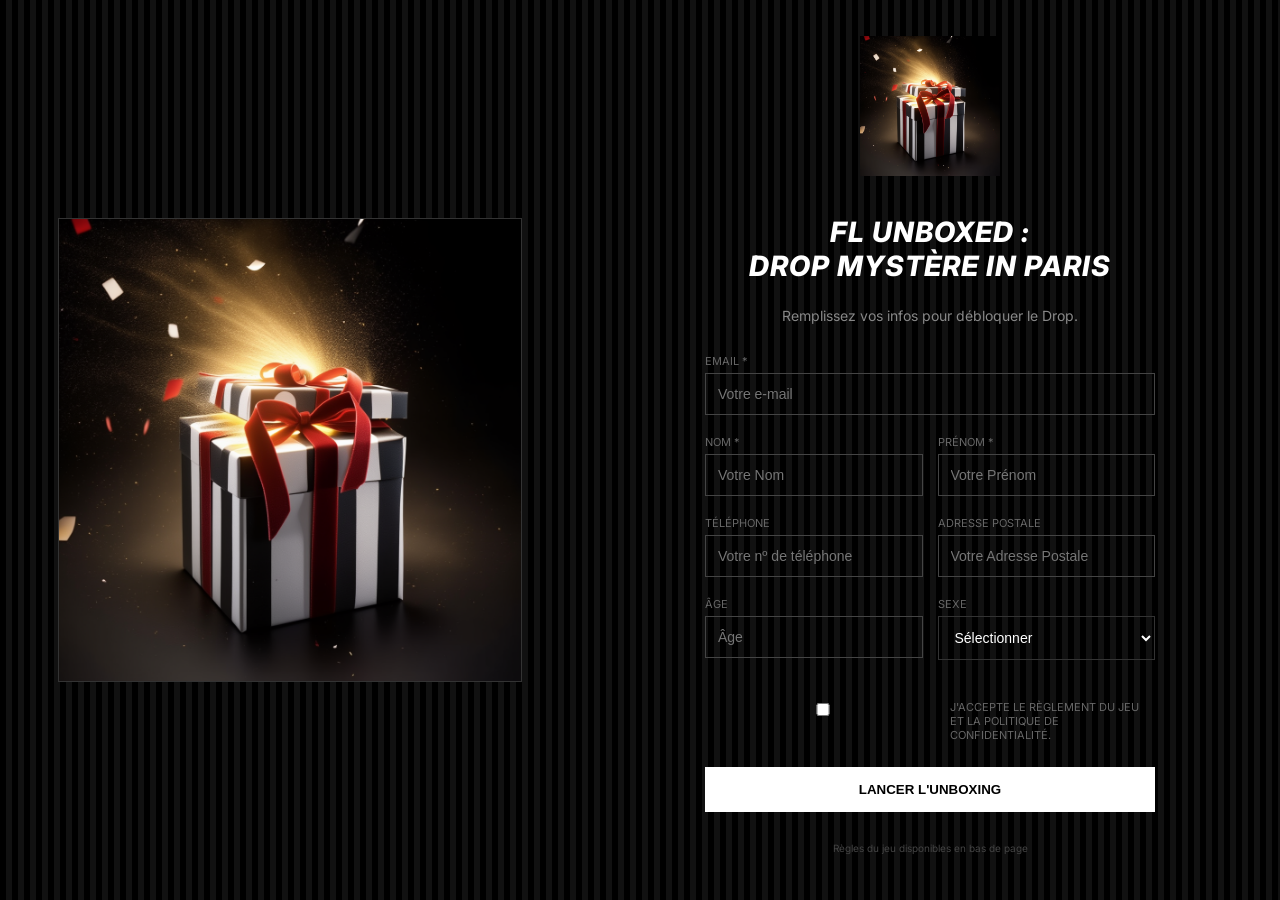
==== index-inscription.html @ 2d1d9f2d "Ajout page 4" ====
<!DOCTYPE html>
<html lang="fr">
<head>
    <meta charset="UTF-8">
    <meta name="viewport" content="width=device-width, initial-scale=1.0">
    <title>FL Unboxed - Inscription</title>
    <link rel="stylesheet" href="./css/style.css">
    <link href="https://fonts.googleapis.com/css2?family=Inter:ital,wght@0,400;0,700;1,800&display=swap" rel="stylesheet">
</head>
<body class="page-inscription" id="page-inscription">
    <div class="main-container">
        <div class="hero-image-section">
            <img src="images/Bo_te Cadeau Sans Texte 4.png" alt="Mystery Drop" class="main-img">
        </div>

        <div class="form-section">
            <img src="./images/Boite1.png" alt="Logo FL" class="logo">
            <h1 class="title">FL UNBOXED :<br>DROP MYSTÈRE IN PARIS</h1>
            <p class="subtitle">Remplissez vos infos pour débloquer le Drop.</p>
            
            <form class="registration-form" id="formulaire-inscription">
                <div class="input-group">
                    <label>Email *</label>
                    <input type="email" placeholder="Votre e-mail" required>
                </div>
                
                <div class="form-row">
                    <div class="input-group">
                        <label>Nom *</label>
                        <input type="text" placeholder="Votre Nom" required>
                    </div>
                    <div class="input-group">
                        <label>Prénom *</label>
                        <input type="text" placeholder="Votre Prénom" required>
                    </div>
                </div>

                <div class="form-row">
                    <div class="input-group">
                        <label>Téléphone</label>
                        <input type="tel" placeholder="Votre nº de téléphone">
                    </div>
                    <div class="input-group">
                        <label>Adresse Postale</label>
                        <input type="text" placeholder="Votre Adresse Postale">
                    </div>
                </div>

                <div class="form-row">
                    <div class="input-group">
                        <label>Âge</label>
                        <input type="number" placeholder="Âge">
                    </div>
                    <div class="input-group">
                        <label>Sexe</label>
                        <select>
                            <option value="">Sélectionner</option>
                            <option value="M">Masculin</option>
                            <option value="F">Féminin</option>
                        </select>
                    </div>
                </div>

                <div class="checkbox-container">
                    <input type="checkbox" id="terms" required>
                    <label for="terms">J'accepte le règlement du jeu et la politique de confidentialité.</label>
                </div>

                <button type="submit" class="btn-main">Lancer l'unboxing</button>
            </form>
            <p class="footer-note">Règles du jeu disponibles en bas de page</p>
        </div>
    </div>
    <script>
        document.getElementById('formulaire-inscription').addEventListener('submit', function(evenement) {
            evenement.preventDefault();
            window.location.href = 'page2-coffre.html';
        });
    </script>
</body>
</html>
---- css/style.css ----
:root {
    --rouge: #e83030;
    --magenta: #d930e8;
    --cyan: #30e8d6;
    --vert: #30e860;
    --fond: #0d0d0d;
    --rouge-fl: #e2001a;
}

body,
html {
    margin: 0;
    padding: 0;
    height: 100%;
    background: repeating-linear-gradient(90deg, #000, #000 6px, #111 6px, #111 12px);
    color: #fff;
    font-family: 'Inter', sans-serif;
}

.main-container {
    display: flex;
    min-height: 100vh;
}

/* Section Image */
.hero-image-section {
    flex: 1;
    display: flex;
    justify-content: center;
    align-items: center;
    background: transparent;
}

.main-img {
    max-width: 80%;
    height: auto;
    border: 1px solid #333;
}

/* Section Formulaire */
.form-section {
    flex: 1;
    padding: 50px;
    display: flex;
    flex-direction: column;
    justify-content: center;
    align-items: center;
    background: transparent;
}

.logo {
    width: 140px;
    margin-bottom: 20px;
}

.title {
    font-style: italic;
    font-weight: 800;
    font-size: 28px;
    text-align: center;
    text-transform: uppercase;
    margin-bottom: 10px;
    letter-spacing: 1px;
}

.subtitle {
    color: #888;
    margin-bottom: 40px;
    font-size: 14px;
}

.registration-form {
    width: 100%;
    max-width: 450px;
}

.input-group {
    margin-bottom: 20px;
}

.form-row {
    display: flex;
    gap: 15px;
}

.form-row .input-group {
    flex: 1;
}

label {
    display: block;
    font-size: 11px;
    color: #666;
    text-transform: uppercase;
    margin-bottom: 5px;
}

input,
select {
    width: 100%;
    padding: 12px;
    background-color: transparent;
    border: 1px solid #333;
    color: #fff;
    font-size: 14px;
    box-sizing: border-box;
}

.checkbox-container {
    display: flex;
    align-items: flex-start;
    gap: 10px;
    font-size: 11px;
    color: #888;
    margin: 20px 0;
}

.btn-main {
    width: 100%;
    padding: 15px;
    background-color: #fff;
    color: #000;
    border: none;
    font-weight: bold;
    text-transform: uppercase;
    cursor: pointer;
    transition: 0.3s;
}

.btn-main:hover {
    background-color: #ddd;
}

.footer-note {
    font-size: 10px;
    color: #444;
    margin-top: 30px;
}


/* ============== ============== ==============   CSS de la page2 ============== ============== ============== */


body {
    margin: 0;
    height: 100vh;
    background: repeating-linear-gradient(90deg, #000, #000 6px, #111 6px, #111 12px);
    color: #fff;
    font-family: 'Inter', sans-serif;
    display: flex;
    flex-direction: column;
    justify-content: center;
    align-items: center;
}

.status-text {
    font-style: italic;
    font-weight: 800;
    font-size: 24px;
    margin-bottom: 40px;
    letter-spacing: 2px;
    text-transform: uppercase;
}

.box-container {
    width: 520px;
    /* Taille exacte Figma */
    height: 520px;
    /* Taille exacte Figma */
    background-color: #333333;
    /* Couleur Figma */
    border: 1px solid #ffffff;
    /* Bordure 1px blanche */
    display: flex;
    justify-content: center;
    align-items: center;
    margin-bottom: 50px;
    overflow: hidden;
    /* Pour que l'image ne dépasse pas si elle est plus grande */
}

.box-image {
    width: 100%;
    height: 100%;
    object-fit: cover;
    /* L'image remplira tout le cadre sans être déformée */
}

.btn-action {
    width: 400px;
    /* Taille approximative du bouton blanc */
    padding: 18px 0;
    background-color: #ffffff;
    color: #000000;
    border: none;
    font-weight: bold;
    font-size: 16px;
    text-transform: uppercase;
    cursor: pointer;
    transition: opacity 0.2s;
}

.btn-action:hover {
    opacity: 0.9;
}

/* ============== ============== ==============   CSS de la page3 ============== ============== ============== */
/* --- SECTION DES HALOS LUMINEUX (GLOWS) --- */


/* --- BASE --- */
* {
    box-sizing: border-box;
}

body,
html {
    margin: 0;
    padding: 0;
    height: 100%;
    background-color: #000;
    color: #fff;
    font-family: 'Inter', sans-serif;
}

.bg-pattern {
    background: repeating-linear-gradient(90deg, #000, #000 6px, #111 6px, #111 12px);
}

.flex-centered {
    display: flex;
    flex-direction: column;
    align-items: center;
    justify-content: center;
}

.no-scroll {
    overflow: hidden;
}

/* --- TITRES --- */
.main-title {
    font-style: italic;
    font-weight: 800;
    text-transform: uppercase;
    letter-spacing: 1px;
    margin: 10px 0;
}

.centered {
    text-align: center;
}

.subtitle {
    color: #888;
    margin-bottom: 30px;
    font-size: 14px;
}

/* --- CADRES & IMAGES --- */
.mystery-box-frame,
.media-frame {

    position: relative;
    overflow: hidden;
    display: flex;
    justify-content: center;
    align-items: center;
}

.frame-520 {
    width: 520px;
    height: 520px;
    margin: 40px 0;
}

.frame-538 {
    width: 538px;
    height: 539px;
    margin: 30px 0;
}

.contained-img {
    max-width: 85%;
    max-height: 85%;
    object-fit: contain;
    z-index: 2;
}

/* --- LOGO INTÉGRÉ DANS LE CADRE --- */
.logo-header-box {
    position: absolute;
    top: 0;
    left: 50%;
    transform: translateX(-50%);

    width: 120px;
    height: 60px;
    display: flex;
    justify-content: center;
    align-items: center;
    z-index: 5;
    padding: 5px;
}

.logo-fit {
    max-width: 90%;
    max-height: 90%;
    object-fit: contain;
}

/* --- DÉCORATION WIREFRAME --- */
.wireframe-lines::before,
.wireframe-lines::after {
    content: '';
    position: absolute;
    background: rgba(255, 255, 255, 0.1);
    width: 150%;
    height: 1px;
    z-index: 1;
}

.wireframe-lines::before {
    transform: rotate(45deg);
}

.wireframe-lines::after {
    transform: rotate(-45deg);
}

/* --- BOUTONS --- */
.btn-primary {
    background: #ffffff;
    color: #000;
    border: none;
    padding: 15px;
    font-weight: bold;
    text-transform: uppercase;
    cursor: pointer;
    width: 100%;
}

.btn-large {
    width: 400px;
    padding: 20px;
}

/* --- GLOWS --- */
.corner-glow {
    position: absolute;
    width: 450px;
    height: 450px;
    border-radius: 50%;
    filter: blur(100px);
    opacity: 0.5;
    z-index: 0;
}

.red-glow {
    top: -100px;
    left: -100px;
    background: #ff0000;
}

.magenta-glow {
    top: -100px;
    right: -100px;
    background: #ff00ff;
}

.cyan-glow {
    bottom: -100px;
    left: -100px;
    background: #00ffff;
}

.green-glow {
    bottom: -100px;
    right: -100px;
    background: #00ff00;
}

/* --- LAYOUT INSCRIPTION --- */
.registration-layout {
    display: flex;
    height: 100vh;
}

.hero-section {
    flex: 1;
    display: flex;
    align-items: center;
    justify-content: center;
    padding: 40px;
}

.media-frame {
    width: 100%;
    height: 85%;
}

.form-section {
    flex: 1;
    padding: 60px;
    display: flex;
    flex-direction: column;
    justify-content: center;
}

.field-row {
    display: flex;
    gap: 15px;
}

.field,
.field-full {
    margin-bottom: 15px;
    width: 100%;
}

input {
    width: 100%;
    background: transparent;
    border: 1px solid #444;
    color: #fff;
    padding: 12px;
}

/* --- SPINNER --- */
.custom-spinner {
    width: 35px;
    height: 35px;
    border: 3px solid rgba(255, 255, 255, 0.2);
    border-top: 3px solid #fff;
    border-radius: 50%;
    animation: spin 1s linear infinite;
}

@keyframes spin {
    to {
        transform: rotate(360deg);
    }
}

body.page-lancement .logo-conteneur {
    position: absolute;
    top: 28px;
    left: 50%;
    transform: translateX(-50%);
    z-index: 10;
    display: flex;
    flex-direction: column;
    align-items: center;
    gap: 2px;
    margin-bottom: 20px;
}

body.page-lancement .logo-icone {
    width: 52px;
    height: 52px;
    background: transparent;
    /* ← manquait */
    border-radius: 4px;
    display: flex;
    align-items: center;
    justify-content: center;
    overflow: hidden;
    margin: 0 auto;
}

body.page-lancement .logo-texte-p3 {
    font-weight: 900;
    font-size: 13px;
    letter-spacing: 0.12em;
    color: #fff;
    text-transform: uppercase;
    margin: 4px 0 0 0;
    text-align: center;
}

body.page-lancement .mystery-box-frame {
    margin-top: 60px; 
}

/* ============== ============== ============== CSS de la Page 4 ============== ============== ============== */

body.page-ouverture {
    background: var(--fond);
    min-height: 100vh;
    display: flex;
    align-items: center;
    justify-content: center;
    font-family: 'Barlow Condensed', sans-serif;
    overflow: hidden;
}


body.page-ouverture .jeu {
    position: relative;
    width: 100vw;
    height: 100vh;
    display: flex;
    flex-direction: column;
    align-items: center;
    justify-content: center;
}

/* ── Néons ── */
body.page-ouverture .neon-rouge {
    width: 300px;
    height: 300px;
    background: var(--rouge);
    top: -60px;
    left: -60px;
}

body.page-ouverture .neon-magenta {
    width: 280px;
    height: 280px;
    background: var(--magenta);
    top: -40px;
    right: -40px;
}

body.page-ouverture .neon-cyan {
    width: 260px;
    height: 260px;
    background: var(--cyan);
    bottom: -60px;
    left: -40px;
}

body.page-ouverture .neon-vert {
    width: 240px;
    height: 240px;
    background: var(--vert);
    bottom: -40px;
    right: -20px;
}

body.page-ouverture .neon-rouge,
body.page-ouverture .neon-magenta,
body.page-ouverture .neon-cyan,
body.page-ouverture .neon-vert {
    position: absolute;
    border-radius: 50%;
    filter: blur(90px);
    opacity: 0.75;
    pointer-events: none;
}

/* ── Logo ── */
body.page-ouverture .logo-conteneur {
    position: absolute;
    top: 28px;
    display: flex;
    flex-direction: column;
    align-items: center;
    gap: 4px;
    z-index: 10;
}

body.page-ouverture .logo-icone {
    width: 52px;
    height: 52px;
    background: #fff;
    border-radius: 4px;
    display: flex;
    align-items: center;
    justify-content: center;
    overflow: hidden;
}

body.page-ouverture .img-logo {
    width: 100%;
    height: 100%;
    object-fit: contain;
}

body.page-ouverture .logo-texte {
    font-weight: 900;
    font-size: 13px;
    letter-spacing: 0.12em;
    color: #fff;
    text-transform: uppercase;
}

/* ── Croix ── */
body.page-ouverture .croix {
    position: relative;
    width: 320px;
    height: 320px;
    display: flex;
    align-items: center;
    justify-content: center;
    flex-direction: column;
}

body.page-ouverture .ligne-x-1,
body.page-ouverture .ligne-x-2,
body.page-ouverture .ligne-horizontale,
body.page-ouverture .ligne-verticale {
    position: absolute;
    background: rgba(255, 255, 255, 0.35);
}

body.page-ouverture .ligne-x-1 {
    width: 100%;
    height: 1.5px;
    transform: rotate(45deg);
}

body.page-ouverture .ligne-x-2 {
    width: 100%;
    height: 1.5px;
    transform: rotate(-45deg);
}

body.page-ouverture .ligne-horizontale {
    width: 100%;
    height: 1.5px;
    left: 0;
    top: 50%;
}

body.page-ouverture .ligne-verticale {
    width: 1.5px;
    height: 100%;
    left: 50%;
    top: 0;
}

/* ── Coins ── */
body.page-ouverture .coin {
    position: absolute;
    width: 18px;
    height: 18px;
    border-color: rgba(255, 255, 255, 0.5);
    border-style: solid;
}

body.page-ouverture .haut-gauche {
    top: 0;
    left: 0;
    border-width: 2px 0 0 2px;
}

body.page-ouverture .haut-droite {
    top: 0;
    right: 0;
    border-width: 2px 2px 0 0;
}

body.page-ouverture .bas-gauche {
    bottom: 0;
    left: 0;
    border-width: 0 0 2px 2px;
}

body.page-ouverture .bas-droite {
    bottom: 0;
    right: 0;
    border-width: 0 2px 2px 0;
}

/* ── Boîte mystère ── */
body.page-ouverture .boite-mystere {
    position: relative;
    z-index: 5;
    animation: flotter 3s ease-in-out infinite;
    display: flex;
    align-items: center;
    justify-content: center;
}

body.page-ouverture .img-boite {
    width: 160px;
    height: auto;
    object-fit: contain;
    transition: opacity 0.3s ease;
}

@keyframes flotter {

    0%,
    100% {
        transform: translateY(0px);
    }

    50% {
        transform: translateY(-12px);
    }
}

/* ── Message d'ouverture ── */
body.page-ouverture .ouverture-chargement {
    margin-top: 32px;
    font-weight: 600;
    font-size: 15px;
    letter-spacing: 0.22em;
    color: rgba(255, 255, 255, 0.7);
    text-transform: uppercase;
    animation: pulser-texte 1.8s ease-in-out infinite;
    display: flex;
    align-items: center;
    gap: 6px;
}

@keyframes pulser-texte {

    0%,
    100% {
        opacity: 0.6;
    }

    50% {
        opacity: 1;
    }
}

/* ── Points de chargement ── */
body.page-ouverture .points-chargement {
    display: inline-flex;
    gap: 4px;
    margin-left: 2px;
}

body.page-ouverture .point-chargement {
    width: 4px;
    height: 4px;
    border-radius: 50%;
    background: rgba(255, 255, 255, 0.7);
    animation: clignoter 1.4s ease-in-out infinite;
}

body.page-ouverture .point-chargement:nth-child(2) {
    animation-delay: 0.2s;
}

body.page-ouverture .point-chargement:nth-child(3) {
    animation-delay: 0.4s;
}

@keyframes clignoter {

    0%,
    80%,
    100% {
        opacity: 0.2;
        transform: scale(0.8);
    }

    40% {
        opacity: 1;
        transform: scale(1.2);
    }
}

/* Shake & Pop */

body.page-ouverture .img-boite {
    transition: transform 0.15s ease-out, filter 0.15s ease-out;
}

.pop-effect {
    transform: scale(1.15);
    filter: brightness(1.8) blur(2px);
}

/* Shake */
@keyframes shake {
    0% {
        transform: translate(1px, 1px) rotate(0deg);
    }

    10% {
        transform: translate(-1px, -2px) rotate(-1deg);
    }

    20% {
        transform: translate(-3px, 0px) rotate(1deg);
    }

    30% {
        transform: translate(3px, 2px) rotate(0deg);
    }

    40% {
        transform: translate(1px, -1px) rotate(1deg);
    }

    50% {
        transform: translate(-1px, 2px) rotate(-1deg);
    }

    60% {
        transform: translate(-3px, 1px) rotate(0deg);
    }

    70% {
        transform: translate(3px, 1px) rotate(-1deg);
    }

    80% {
        transform: translate(-1px, -1px) rotate(1deg);
    }

    90% {
        transform: translate(1px, 2px) rotate(0deg);
    }

    100% {
        transform: translate(1px, -2px) rotate(-1deg);
    }
}

/* Shake */
.shake-active {
    animation: shake 0.3s infinite;
}
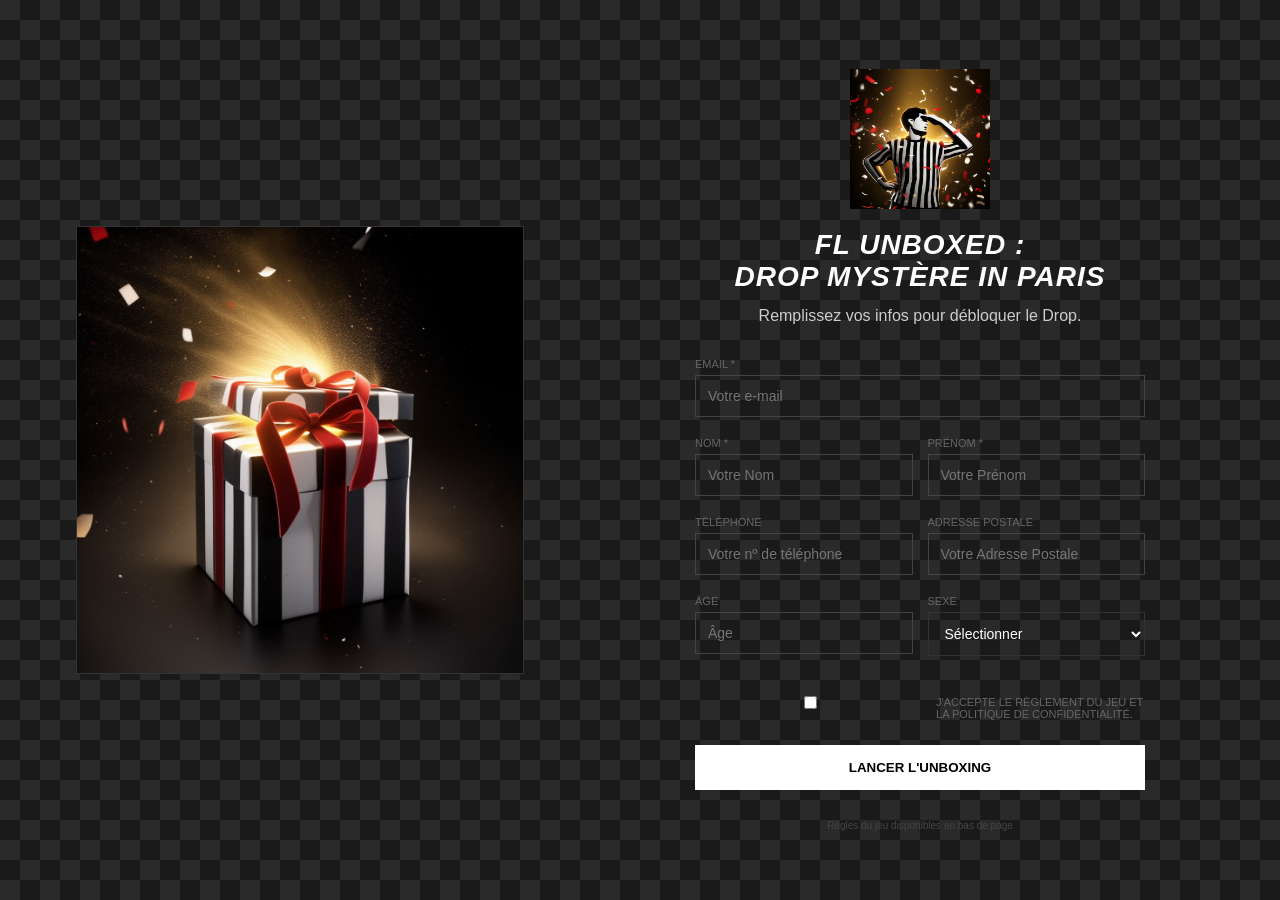
==== commit 85693094: "Mise à jour index inscription et pages 5" ====
--- a/index-inscription.html
+++ b/index-inscription.html
@@ -10,11 +10,11 @@
 <body class="page-inscription" id="page-inscription">
     <div class="main-container">
         <div class="hero-image-section">
-            <img src="images/Bo_te Cadeau Sans Texte 4.png" alt="Mystery Drop" class="main-img">
+            <img src="./images/Boite1.png" alt="Mystery Drop" class="main-img">
         </div>
 
         <div class="form-section">
-            <img src="./images/Boite1.png" alt="Logo FL" class="logo">
+            <img src="./images/Logo Foot Locker Style 3.png" alt="Logo FL" class="logo">
             <h1 class="title">FL UNBOXED :<br>DROP MYSTÈRE IN PARIS</h1>
             <p class="subtitle">Remplissez vos infos pour débloquer le Drop.</p>
             
--- a/css/style.css
+++ b/css/style.css
@@ -479,7 +479,7 @@
 }
 
 body.page-lancement .mystery-box-frame {
-    margin-top: 60px; 
+    margin-top: 60px;
 }
 
 /* ============== ============== ============== CSS de la Page 4 ============== ============== ============== */
@@ -817,4 +817,1111 @@
 /* Shake */
 .shake-active {
     animation: shake 0.3s infinite;
-}+}
+
+/* ============== ============== ============== CSS de la Page 5 ============== ============== ============== */
+
+/* ============== CSS de la Page Gagnant ============== */
+
+body.page-resultat-gagnant {
+    min-height: 100vh;
+    color: #fff;
+    font-family: 'Inter', sans-serif;
+    display: flex;
+    flex-direction: column;
+    overflow: hidden;
+    position: relative;
+    background: url('../images/JORDAN-FONDDECRAN.png') center center / cover no-repeat;
+    background-color: #000;
+}
+
+
+body.page-resultat-gagnant::after {
+    content: '';
+    position: absolute;
+    inset: 0;
+    background: repeating-linear-gradient(
+        90deg,
+        rgba(0,0,0,0.12) 0px,
+        rgba(0,0,0,0.12) 6px,
+        transparent 6px,
+        transparent 12px
+    );
+    z-index: 1;
+    pointer-events: none;
+}
+
+
+body.page-resultat-gagnant::before {
+    content: '';
+    position: absolute;
+    inset: 0;
+    background:
+        radial-gradient(ellipse at top left,     rgba(226,0,26,0.5)  0%, transparent 50%),
+        radial-gradient(ellipse at top right,    rgba(10,10,40,0.4)  0%, transparent 50%),
+        radial-gradient(ellipse at bottom right, rgba(226,0,26,0.35) 0%, transparent 50%),
+        linear-gradient(180deg, rgba(0,0,0,0.1) 0%, rgba(0,0,0,0.35) 100%);
+    z-index: 2;
+    pointer-events: none;
+}
+
+/* ── Néons ── */
+body.page-resultat-gagnant .corner-glow {
+    position: absolute;
+    width: 500px;
+    height: 500px;
+    border-radius: 50%;
+    filter: blur(90px);
+    opacity: 0.45;
+    z-index: 3;
+    pointer-events: none;
+}
+
+body.page-resultat-gagnant .red-glow     { top: -120px;    left: -120px;  background: #ff0000; }
+body.page-resultat-gagnant .magenta-glow { top: -120px;    right: -120px; background: #ff00cc; }
+body.page-resultat-gagnant .cyan-glow    { bottom: -120px; left: -120px;  background: #00ffff; }
+body.page-resultat-gagnant .green-glow   { bottom: -120px; right: -120px; background: #00ff44; }
+
+/* ── Logo ── */
+body.page-resultat-gagnant .header-logo {
+    position: absolute;
+    top: 20px;
+    left: 50%; 
+    transform: translateX(-50%);  
+    z-index: 10;
+}
+
+body.page-resultat-gagnant .logo-bloc {
+    display: flex;
+    flex-direction: column;
+    align-items: center;
+    gap: 2px;
+}
+
+body.page-resultat-gagnant .logo-fl {
+    width: 52px;
+    height: 52px;
+    object-fit: contain;
+    background: #fff;
+    border-radius: 2px;
+    padding: 2px;
+}
+
+body.page-resultat-gagnant .logo-nom {
+    font-family: 'Barlow Condensed', sans-serif;
+    font-weight: 900;
+    font-size: 11px;
+    letter-spacing: 0.12em;
+    color: #fff;
+    text-transform: uppercase;
+    text-align: center;
+}
+
+/* ── Contenu ── */
+body.page-resultat-gagnant .main-content-resultat {
+    flex: 1;
+    display: flex;
+    flex-direction: column;
+    align-items: center;
+    justify-content: center;
+    padding: 80px 40px 40px;
+    text-align: center;
+    position: relative;
+    z-index: 5;
+}
+
+/* ── Titres ── */
+body.page-resultat-gagnant .titre-felicitations {
+    font-family: 'Barlow Condensed', sans-serif;
+    font-style: italic;
+    font-weight: 800;
+    font-size: 64px;
+    letter-spacing: 0.06em;
+    text-transform: uppercase;
+    color: #fff;
+    margin: 0 0 8px;
+    text-shadow: 0 0 40px rgba(226,0,26,0.9), 0 2px 20px rgba(0,0,0,0.9);
+}
+
+body.page-resultat-gagnant .sous-titre-gain {
+    font-size: 14px;
+    color: rgba(255,255,255,0.85);
+    margin: 0 0 40px;
+    letter-spacing: 0.04em;
+    text-shadow: 0 1px 8px rgba(0,0,0,0.9);
+}
+
+/* ── Galerie ── */
+body.page-resultat-gagnant .galerie-gain {
+    display: flex;
+    gap: 20px;
+    align-items: center;
+    justify-content: center;
+    margin-bottom: 40px;
+}
+
+body.page-resultat-gagnant .cadre-photo {
+    width: 155px;
+    height: 155px;
+    border: 1px solid rgba(255,255,255,0.35);
+    overflow: hidden;
+    display: flex;
+    align-items: center;
+    justify-content: center;
+    background: rgba(0,0,0,0.3);
+    transition: transform 0.25s, box-shadow 0.25s;
+}
+
+body.page-resultat-gagnant .cadre-photo:hover {
+    transform: scale(1.05);
+    box-shadow: 0 0 20px rgba(226,0,26,0.5);
+}
+
+body.page-resultat-gagnant .cadre-photo.photo-centrale {
+    width: 190px;
+    height: 190px;
+    border-color: rgba(255,255,255,0.8);
+    box-shadow: 0 0 30px rgba(226,0,26,0.4);
+}
+
+body.page-resultat-gagnant .cadre-photo img {
+    width: 100%;
+    height: 100%;
+    object-fit: cover;
+}
+
+/* ── Boutons ── */
+body.page-resultat-gagnant .boutons-actions {
+    display: flex;
+    gap: 16px;
+    justify-content: center;
+}
+
+body.page-resultat-gagnant .btn-secondaire {
+    padding: 15px 36px;
+    background: transparent;
+    color: #fff;
+    border: 1px solid rgba(255,255,255,0.5);
+    font-family: 'Barlow Condensed', sans-serif;
+    font-weight: 700;
+    font-size: 14px;
+    letter-spacing: 0.12em;
+    text-transform: uppercase;
+    cursor: pointer;
+    transition: all 0.2s;
+    min-width: 170px;
+}
+
+body.page-resultat-gagnant .btn-secondaire:hover {
+    background: rgba(226,0,26,0.2);
+    border-color: rgba(226,0,26,0.8);
+}
+
+body.page-resultat-gagnant .btn-principal {
+    padding: 15px 36px;
+    background: #fff;
+    color: #000;
+    border: none;
+    font-family: 'Barlow Condensed', sans-serif;
+    font-weight: 700;
+    font-size: 14px;
+    letter-spacing: 0.12em;
+    text-transform: uppercase;
+    cursor: pointer;
+    transition: all 0.2s;
+    min-width: 170px;
+}
+
+body.page-resultat-gagnant .btn-principal:hover {
+    background: #e2001a;
+    color: #fff;
+}
+
+/* ============== CSS de la Page Perdant ============== */
+
+body.page-resultat-perdant {
+    margin: 0;
+    min-height: 100vh;
+    color: #fff;
+    font-family: 'Inter', sans-serif;
+    display: flex;
+    flex-direction: column;
+    overflow: hidden;
+    position: relative;
+    background: url('../images/FOOTLOCKER-FONDDECRAN.png') center center / cover no-repeat;
+    background-color: #0a0a0a;
+}
+
+body.page-resultat-perdant::after {
+    content: '';
+    position: absolute;
+    inset: 0;
+    background: repeating-linear-gradient(
+        90deg,
+        rgba(0,0,0,0.12) 0px,
+        rgba(0,0,0,0.12) 6px,
+        transparent 6px,
+        transparent 12px
+    );
+    z-index: 1;
+    pointer-events: none;
+}
+
+body.page-resultat-perdant::before {
+    content: '';
+    position: absolute;
+    inset: 0;
+    background:
+        radial-gradient(ellipse at top left,     rgba(10,10,10,0.7)  0%, transparent 55%),
+        radial-gradient(ellipse at top right,    rgba(10,10,10,0.6)  0%, transparent 55%),
+        radial-gradient(ellipse at bottom left,  rgba(0,200,150,0.2) 0%, transparent 50%),
+        radial-gradient(ellipse at bottom right, rgba(0,200,80,0.15) 0%, transparent 50%),
+        linear-gradient(180deg, rgba(0,0,0,0.2) 0%, rgba(0,0,0,0.5) 100%);
+    z-index: 2;
+    pointer-events: none;
+}
+
+/* ── Logo centré ── */
+body.page-resultat-perdant .header-logo {
+    position: absolute;
+    top: 20px;
+    left: 50%;
+    transform: translateX(-50%);
+    z-index: 10;
+}
+
+body.page-resultat-perdant .logo-bloc {
+    display: flex;
+    flex-direction: column;
+    align-items: center;
+    gap: 2px;
+}
+
+body.page-resultat-perdant .logo-fl {
+    width: 52px;
+    height: 52px;
+    object-fit: contain;
+    background: #fff;
+    border-radius: 4px;
+    padding: 4px;
+}
+
+body.page-resultat-perdant .logo-nom {
+    font-family: 'Barlow Condensed', sans-serif;
+    font-weight: 900;
+    font-size: 11px;
+    letter-spacing: 0.12em;
+    color: #fff;
+    text-transform: uppercase;
+    text-align: center;
+}
+
+/* ── Contenu ── */
+body.page-resultat-perdant .main-content-resultat {
+    flex: 1;
+    display: flex;
+    flex-direction: column;
+    align-items: center;
+    justify-content: center;
+    padding: 80px 40px 40px;
+    text-align: center;
+    position: relative;
+    z-index: 5;
+}
+
+/* ── Titre ── */
+body.page-resultat-perdant .titre-consolation {
+    font-family: 'Barlow Condensed', sans-serif;
+    font-style: italic;
+    font-weight: 800;
+    font-size: 56px;
+    letter-spacing: 0.06em;
+    text-transform: uppercase;
+    color: #fff;
+    margin: 0 0 32px;
+    text-shadow: 0 2px 20px rgba(0,0,0,0.6);
+}
+
+/* ── Cadre promo ── */
+body.page-resultat-perdant .cadre-promo {
+    border: 1px solid rgba(255,255,255,0.3);
+    padding: 28px 52px;
+    text-align: center;
+    margin-bottom: 36px;
+    background: rgba(0,0,0,0.5);
+    backdrop-filter: blur(8px);
+    min-width: 320px;
+}
+
+body.page-resultat-perdant .label-consolation {
+    font-size: 13px;
+    color: rgba(255,255,255,0.7);
+    margin: 0 0 16px;
+}
+
+body.page-resultat-perdant .label-promo {
+    font-family: 'Barlow Condensed', sans-serif;
+    font-weight: 700;
+    font-size: 16px;
+    letter-spacing: 0.2em;
+    color: rgba(255,255,255,0.7);
+    text-transform: uppercase;
+    margin: 0 0 8px;
+}
+
+body.page-resultat-perdant .code-reduction {
+    font-family: 'Barlow Condensed', sans-serif;
+    font-weight: 800;
+    font-size: 38px;
+    letter-spacing: 0.08em;
+    color: #fff;
+    margin: 0 0 8px;
+}
+
+body.page-resultat-perdant .mention-promo {
+    font-size: 11px;
+    color: rgba(255,255,255,0.5);
+    margin: 0;
+}
+
+/* ── Bouton ── */
+body.page-resultat-perdant .boutons-actions {
+    display: flex;
+    justify-content: center;
+}
+
+body.page-resultat-perdant .btn-copier {
+    padding: 14px 32px;
+    background: #fff;
+    color: #000;
+    border: none;
+    font-family: 'Barlow Condensed', sans-serif;
+    font-weight: 700;
+    font-size: 14px;
+    letter-spacing: 0.1em;
+    text-transform: uppercase;
+    cursor: pointer;
+    transition: opacity 0.2s;
+    min-width: 260px;
+}
+
+body.page-resultat-perdant .btn-copier:hover {
+    opacity: 0.85;
+}
+/* ============== ============== ============== CSS de la Page 6 ============== ============== ============== */
+
+* {
+    margin: 0;
+    padding: 0;
+    box-sizing: border-box;
+  }
+  
+  body {
+    font-family: Arial, sans-serif;
+    background: linear-gradient(45deg, #1a1a1a 25%, transparent 25%, transparent 75%, #1a1a1a 75%, #1a1a1a),
+                linear-gradient(45deg, #1a1a1a 25%, transparent 25%, transparent 75%, #1a1a1a 75%, #1a1a1a);
+    background-size: 40px 40px;
+    background-position: 0 0, 20px 20px;
+    background-color: #2a2a2a;
+    min-height: 100vh;
+    display: flex;
+    align-items: center;
+    justify-content: center;
+    padding: 20px;
+  }
+  
+  .container {
+    width: 100%;
+    max-width: 1400px;
+    display: flex;
+    flex-direction: column;
+    align-items: center;
+    justify-content: center;
+    gap: 60px;
+  }
+  
+  .logo-section {
+    background-color: white;
+    padding: 30px 50px;
+    border-radius: 8px;
+    display: flex;
+    flex-direction: column;
+    align-items: center;
+    gap: 15px;
+    animation: slideDown 0.6s ease-out;
+    box-shadow: 0 10px 40px rgba(0, 0, 0, 0.3);
+  }
+  
+  .logo-placeholder {
+    width: 100px;
+    height: 100px;
+    display: flex;
+    align-items: center;
+    justify-content: center;
+    background-color: #f5f5f5;
+    border-radius: 4px;
+    border: 2px dashed #ccc;
+  }
+  
+  .logo-image {
+    max-width: 100%;
+    max-height: 100%;
+    object-fit: contain;
+  }
+  
+  .logo-text {
+    font-size: 24px;
+    font-weight: 700;
+    letter-spacing: 2px;
+    color: #000;
+    margin: 0;
+  }
+  
+  .checkmark-container {
+    position: relative;
+    width: 200px;
+    height: 200px;
+    animation: scaleIn 0.8s ease-out 0.3s both;
+  }
+  
+  .checkmark-circle {
+    width: 100%;
+    height: 100%;
+    background-color: #000;
+    border-radius: 50%;
+    display: flex;
+    align-items: center;
+    justify-content: center;
+    box-shadow: 0 20px 60px rgba(0, 0, 0, 0.5);
+  }
+  
+  .checkmark {
+    width: 100px;
+    height: 100px;
+    position: relative;
+  }
+  
+  .checkmark::before {
+    content: '';
+    position: absolute;
+    width: 50px;
+    height: 25px;
+    border: 4px solid #000;
+    border-top: none;
+    border-right: none;
+    transform: rotate(-45deg) translate(-10px, -10px);
+    left: 30px;
+    top: 35px;
+    animation: checkmarkDraw 0.6s ease-out 0.8s both;
+  }
+  
+  .checkmark::after {
+    content: '';
+    position: absolute;
+    width: 25px;
+    height: 50px;
+    border: 4px solid #000;
+    border-top: none;
+    border-left: none;
+    transform: rotate(45deg) translate(-25px, -5px);
+    left: 50px;
+    top: 20px;
+    animation: checkmarkDraw 0.6s ease-out 1s both;
+  }
+  
+  .content {
+    text-align: center;
+    color: white;
+    animation: fadeInUp 0.8s ease-out 0.5s both;
+  }
+  
+  .main-title {
+    font-size: 48px;
+    font-weight: 700;
+    letter-spacing: 3px;
+    font-style: italic;
+    margin: 0 0 40px 0;
+  }
+  
+  .subtitle {
+    font-size: 16px;
+    color: #ccc;
+    line-height: 1.6;
+    margin: 0 0 30px 0;
+  }
+  
+  .subtitle-secondary {
+    font-size: 16px;
+    color: #999;
+    line-height: 1.6;
+    margin: 0 0 60px 0;
+  }
+  
+  .button-container {
+    animation: fadeInUp 0.8s ease-out 0.7s both;
+  }
+  
+  .return-button {
+    display: inline-block;
+    background-color: white;
+    color: #000;
+    border: none;
+    padding: 18px 60px;
+    font-size: 14px;
+    font-weight: 700;
+    letter-spacing: 1px;
+    cursor: pointer;
+    transition: all 0.3s ease;
+    border-radius: 4px;
+    text-transform: uppercase;
+    text-decoration: none;
+    min-width: 350px;
+    text-align: center;
+    box-shadow: 0 4px 15px rgba(0, 0, 0, 0.2);
+  }
+  
+  .return-button:hover {
+    background-color: #f0f0f0;
+    transform: translateY(-3px);
+    box-shadow: 0 10px 30px rgba(0, 0, 0, 0.3);
+  }
+  
+  .return-button:active {
+    transform: translateY(-1px);
+  }
+  
+  @keyframes slideDown {
+    from {
+      opacity: 0;
+      transform: translateY(-30px);
+    }
+    to {
+      opacity: 1;
+      transform: translateY(0);
+    }
+  }
+  
+  @keyframes scaleIn {
+    from {
+      opacity: 0;
+      transform: scale(0.3);
+    }
+    to {
+      opacity: 1;
+      transform: scale(1);
+    }
+  }
+  
+  @keyframes fadeInUp {
+    from {
+      opacity: 0;
+      transform: translateY(30px);
+    }
+    to {
+      opacity: 1;
+      transform: translateY(0);
+    }
+  }
+  
+  @keyframes checkmarkDraw {
+    from {
+      opacity: 0;
+    }
+    to {
+      opacity: 1;
+    }
+  }
+  
+  @media (max-width: 768px) {
+    .container {
+      gap: 40px;
+    }
+  
+    .logo-section {
+      padding: 20px 30px;
+    }
+  
+    .logo-placeholder {
+      width: 80px;
+      height: 80px;
+    }
+  
+    .logo-text {
+      font-size: 18px;
+      letter-spacing: 1px;
+    }
+  
+    .checkmark-container {
+      width: 150px;
+      height: 150px;
+    }
+  
+    .checkmark {
+      width: 80px;
+      height: 80px;
+    }
+  
+    .checkmark::before {
+      width: 40px;
+      height: 20px;
+      border-width: 3px;
+      left: 25px;
+      top: 28px;
+    }
+  
+    .checkmark::after {
+      width: 20px;
+      height: 40px;
+      border-width: 3px;
+      left: 40px;
+      top: 15px;
+    }
+  
+    .main-title {
+      font-size: 36px;
+      margin-bottom: 30px;
+    }
+  
+    .subtitle,
+    .subtitle-secondary {
+      font-size: 14px;
+      margin-bottom: 20px;
+    }
+  
+    .subtitle-secondary {
+      margin-bottom: 40px;
+    }
+  
+    .return-button {
+      min-width: 280px;
+      padding: 15px 40px;
+      font-size: 12px;
+    }
+  }
+  
+  @media (max-width: 480px) {
+    body {
+      padding: 10px;
+    }
+  
+    .container {
+      gap: 30px;
+    }
+  
+    .logo-section {
+      padding: 15px 20px;
+    }
+  
+    .logo-placeholder {
+      width: 70px;
+      height: 70px;
+      border-width: 1px;
+    }
+  
+    .logo-text {
+      font-size: 16px;
+      letter-spacing: 1px;
+    }
+  
+    .checkmark-container {
+      width: 120px;
+      height: 120px;
+    }
+  
+    .checkmark {
+      width: 70px;
+      height: 70px;
+    }
+  
+    .checkmark::before {
+      width: 35px;
+      height: 18px;
+      border-width: 2px;
+      left: 20px;
+      top: 25px;
+    }
+  
+    .checkmark::after {
+      width: 18px;
+      height: 35px;
+      border-width: 2px;
+      left: 35px;
+      top: 12px;
+    }
+  
+    .main-title {
+      font-size: 28px;
+      margin-bottom: 25px;
+    }
+  
+    .subtitle,
+    .subtitle-secondary {
+      font-size: 13px;
+      margin-bottom: 15px;
+    }
+  
+    .subtitle-secondary {
+      margin-bottom: 40px;
+    }
+  
+    .return-button {
+      min-width: 100%;
+      padding: 12px 30px;
+      font-size: 11px;
+      letter-spacing: 0.5px;
+    }
+  }
+  
+
+
+
+
+  /* ------------------------------ page6 redirection --------------------------------- */
+  * {
+    margin: 0;
+    padding: 0;
+    box-sizing: border-box;
+  }
+  
+  body {
+    font-family: Arial, sans-serif;
+    background: linear-gradient(45deg, #1a1a1a 25%, transparent 25%, transparent 75%, #1a1a1a 75%, #1a1a1a),
+                linear-gradient(45deg, #1a1a1a 25%, transparent 25%, transparent 75%, #1a1a1a 75%, #1a1a1a);
+    background-size: 40px 40px;
+    background-position: 0 0, 20px 20px;
+    background-color: #2a2a2a;
+    min-height: 100vh;
+    display: flex;
+    align-items: center;
+    justify-content: center;
+    padding: 20px;
+  }
+  
+  .container {
+    width: 100%;
+    max-width: 1400px;
+    display: flex;
+    flex-direction: column;
+    align-items: center;
+    justify-content: center;
+    gap: 60px;
+  }
+  
+  .logo-section {
+    background-color: white;
+    padding: 30px 50px;
+    border-radius: 8px;
+    display: flex;
+    flex-direction: column;
+    align-items: center;
+    gap: 15px;
+    animation: slideDown 0.6s ease-out;
+    box-shadow: 0 10px 40px rgba(0, 0, 0, 0.3);
+  }
+  
+  .logo-placeholder {
+    width: 100px;
+    height: 100px;
+    display: flex;
+    align-items: center;
+    justify-content: center;
+    background-color: #f5f5f5;
+    border-radius: 4px;
+    border: 2px dashed #ccc;
+  }
+  
+  .logo-image {
+    max-width: 100%;
+    max-height: 100%;
+    object-fit: contain;
+  }
+  
+  .logo-text {
+    font-size: 24px;
+    font-weight: 700;
+    letter-spacing: 2px;
+    color: #000;
+    margin: 0;
+  }
+  
+  .spinner-container {
+    position: relative;
+    width: 200px;
+    height: 200px;
+    animation: scaleIn 0.8s ease-out 0.3s both;
+  }
+  
+  .spinner {
+    width: 100%;
+    height: 100%;
+    position: relative;
+    display: flex;
+    align-items: center;
+    justify-content: center;
+  }
+  
+  .spinner-circle {
+    position: absolute;
+    width: 100%;
+    height: 100%;
+    border: 8px solid transparent;
+    border-top: 8px solid #000;
+    border-right: 8px solid #000;
+    border-radius: 50%;
+    animation: spin 2s linear infinite;
+  }
+  
+  .checkmark {
+    position: relative;
+    width: 80px;
+    height: 80px;
+    z-index: 2;
+  }
+  
+  .checkmark::before {
+    content: '';
+    position: absolute;
+    width: 40px;
+    height: 20px;
+    border: 3px solid #000;
+    border-top: none;
+    border-right: none;
+    transform: rotate(-45deg) translate(-8px, -8px);
+    left: 24px;
+    top: 28px;
+    animation: checkmarkDraw 0.8s ease-out 0.5s both;
+  }
+  
+  .checkmark::after {
+    content: '';
+    position: absolute;
+    width: 20px;
+    height: 40px;
+    border: 3px solid #000;
+    border-top: none;
+    border-left: none;
+    transform: rotate(45deg) translate(-20px, -4px);
+    left: 40px;
+    top: 16px;
+    animation: checkmarkDraw 0.8s ease-out 0.7s both;
+  }
+  
+  .content {
+    text-align: center;
+    color: white;
+    animation: fadeInUp 0.8s ease-out 0.5s both;
+  }
+  
+  .main-title {
+    font-size: 48px;
+    font-weight: 700;
+    letter-spacing: 3px;
+    font-style: italic;
+    margin: 0 0 40px 0;
+  }
+  
+  .subtitle {
+    font-size: 16px;
+    color: #ccc;
+    line-height: 1.6;
+    margin: 0 0 30px 0;
+  }
+  
+  .subtitle-secondary {
+    font-size: 16px;
+    color: #999;
+    line-height: 1.6;
+    margin: 0;
+    animation: pulse 1.5s ease-in-out infinite;
+  }
+  
+  @keyframes slideDown {
+    from {
+      opacity: 0;
+      transform: translateY(-30px);
+    }
+    to {
+      opacity: 1;
+      transform: translateY(0);
+    }
+  }
+  
+  @keyframes scaleIn {
+    from {
+      opacity: 0;
+      transform: scale(0.3);
+    }
+    to {
+      opacity: 1;
+      transform: scale(1);
+    }
+  }
+  
+  @keyframes fadeInUp {
+    from {
+      opacity: 0;
+      transform: translateY(30px);
+    }
+    to {
+      opacity: 1;
+      transform: translateY(0);
+    }
+  }
+  
+  @keyframes spin {
+    from {
+      transform: rotate(0deg);
+    }
+    to {
+      transform: rotate(360deg);
+    }
+  }
+  
+  @keyframes checkmarkDraw {
+    from {
+      opacity: 0;
+    }
+    to {
+      opacity: 1;
+    }
+  }
+  
+  @keyframes pulse {
+    0%, 100% {
+      opacity: 0.6;
+    }
+    50% {
+      opacity: 1;
+    }
+  }
+  
+  @media (max-width: 768px) {
+    .container {
+      gap: 40px;
+    }
+  
+    .logo-section {
+      padding: 20px 30px;
+    }
+  
+    .logo-placeholder {
+      width: 80px;
+      height: 80px;
+    }
+  
+    .logo-text {
+      font-size: 18px;
+      letter-spacing: 1px;
+    }
+  
+    .spinner-container {
+      width: 150px;
+      height: 150px;
+    }
+  
+    .spinner-circle {
+      border-width: 6px;
+      border-top-width: 6px;
+      border-right-width: 6px;
+    }
+  
+    .checkmark {
+      width: 70px;
+      height: 70px;
+    }
+  
+    .checkmark::before {
+      width: 35px;
+      height: 18px;
+      border-width: 2px;
+      left: 20px;
+      top: 24px;
+    }
+  
+    .checkmark::after {
+      width: 18px;
+      height: 35px;
+      border-width: 2px;
+      left: 35px;
+      top: 12px;
+    }
+  
+    .main-title {
+      font-size: 36px;
+      margin-bottom: 30px;
+    }
+  
+    .subtitle,
+    .subtitle-secondary {
+      font-size: 14px;
+      margin-bottom: 20px;
+    }
+  }
+  
+  @media (max-width: 480px) {
+    body {
+      padding: 10px;
+    }
+  
+    .container {
+      gap: 30px;
+    }
+  
+    .logo-section {
+      padding: 15px 20px;
+    }
+  
+    .logo-placeholder {
+      width: 70px;
+      height: 70px;
+      border-width: 1px;
+    }
+  
+    .logo-text {
+      font-size: 16px;
+      letter-spacing: 1px;
+    }
+  
+    .spinner-container {
+      width: 120px;
+      height: 120px;
+    }
+  
+    .spinner-circle {
+      border-width: 5px;
+      border-top-width: 5px;
+      border-right-width: 5px;
+    }
+  
+    .checkmark {
+      width: 60px;
+      height: 60px;
+    }
+  
+    .checkmark::before {
+      width: 30px;
+      height: 15px;
+      border-width: 2px;
+      left: 17px;
+      top: 20px;
+    }
+  
+    .checkmark::after {
+      width: 15px;
+      height: 30px;
+      border-width: 2px;
+      left: 30px;
+      top: 10px;
+    }
+  
+    .main-title {
+      font-size: 28px;
+      margin-bottom: 25px;
+    }
+  
+    .subtitle,
+    .subtitle-secondary {
+      font-size: 13px;
+      margin-bottom: 15px;
+    }
+  }
